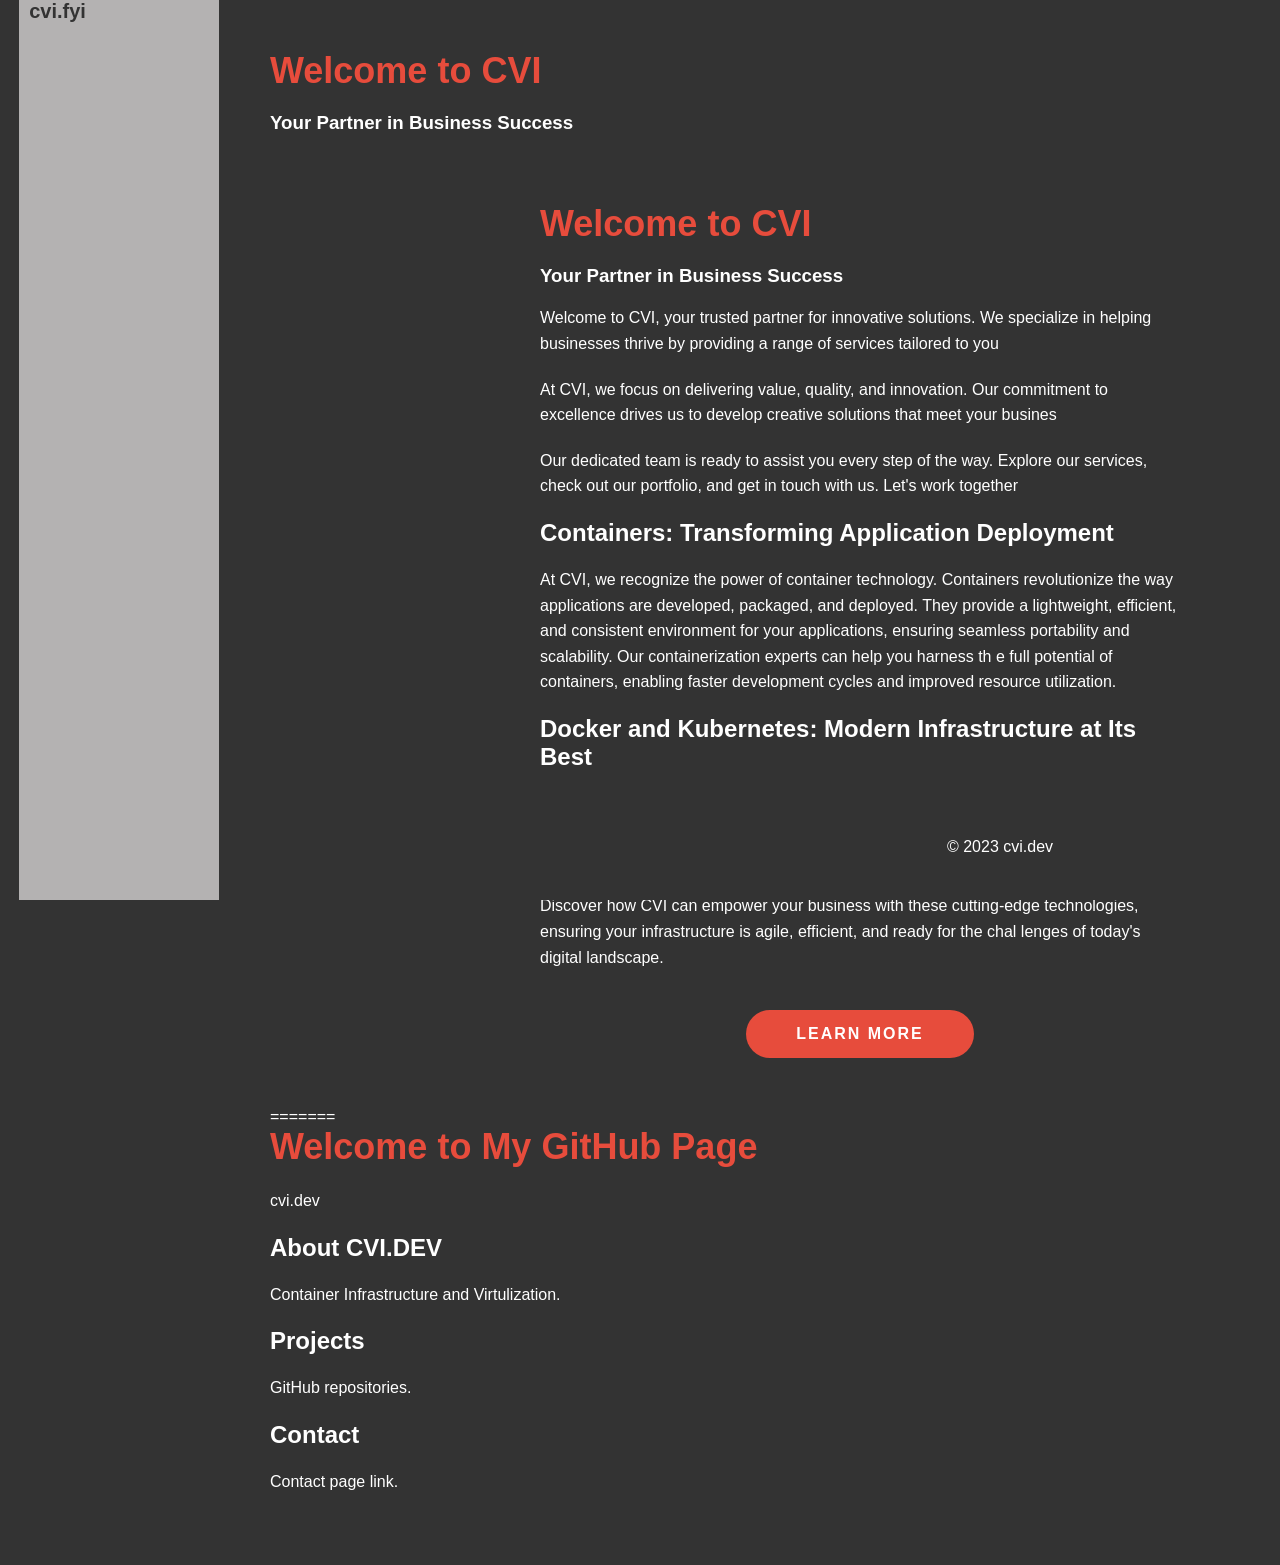
==== index.html @ d3603f5d "mmm" ====
<!DOCTYPE html>                                                                                                                                                              
<html lang="en">                                                                                                                                                             
<head>                                                                                                                                                                       
    <meta charset="UTF-8">                                                                                                                                                   
    <meta name="viewport" content="width=device-width, initial-scale=1.0">                                                                                                   
    <link rel="stylesheet" href="styles.css">                                                                                                                                
    <title>CVI Landing Page</title>                                                                                                                                          
</head>                                                                                                                                                                      
<body>                                                                                                                                                                       
<header class="header">                                                                                                                                                      
    <div class="menu">                                                                                                                                                       
                                                                                                                                  
        <nav>                                                                                                                                                                
<ul>                                                                                                                                                                         
                                                                                                
    <li><a href="index.html" data-tooltip="Contact">cvi.fyi</a></li>                                                                                                         
</ul>                                                                                                                                                                        
        </nav>                                                                                                                                                               
    </div>                                                                                                                                                                   
</header>                                                                                                                                                                    
    <main class="content">                                                                                                                                                   
        <h1>Welcome to CVI</h1>                                                                                                                                              
        <h3>Your Partner in Business Success</h3>                                                                                                                            


<!DOCTYPE html>
<html lang="en">
<head>
    <meta charset="UTF-8">
    <meta name="viewport" content="width=device-width, initial-scale=1.0">
    <link rel="stylesheet" href="styles.css">
    <title>CVI Landing Page</title>
</head>
<body>

</header>
    <main class="content">
        <h1>Welcome to CVI</h1>
        <h3>Your Partner in Business Success</h3>
        <p>Welcome to CVI, your trusted partner for innovative solutions. We specialize in helping businesses thrive by providing a range of services tailored to you</p>
        <p>At CVI, we focus on delivering value, quality, and innovation. Our commitment to excellence drives us to develop creative solutions that meet your busines</p>
        <p>Our dedicated team is ready to assist you every step of the way. Explore our services, check out our portfolio, and get in touch with us. Let's work together</p>


            <h2>Containers: Transforming Application Deployment </h2>

            <p>  At CVI, we recognize the power of container technology. Containers revolutionize the way applications are developed, packaged, and deployed. They provide a 
lightweight, efficient, and consistent environment for your applications, ensuring seamless portability and scalability. Our containerization experts can help you harness th
e full potential of containers, enabling faster development cycles and improved resource utilization.</p>

            <h2>  Docker and Kubernetes: Modern Infrastructure at Its Best  </h2>

            <p>  Dive into the world of Docker and Kubernetes with CVI. Docker simplifies the process of creating, deploying, and managing containers, making it an essential
 tool in modern software development. Complementing Docker, Kubernetes takes container orchestration to the next level, allowing you to effortlessly manage containerized app
lications at scale. Discover how CVI can empower your business with these cutting-edge technologies, ensuring your infrastructure is agile, efficient, and ready for the chal
lenges of today's digital landscape.</p>






          <center>                                                                                                                                                           
        <a href="https://cvi.dev" class="cta-button">Learn More</a>                                                                                                          
           </center>                                                                                                                                                         
    </main>                                                                                                                                                                  
                                                                                                                                                                             
    <footer>                                                                                                                                                                 
        <p>&copy; 2023 CVI Landing Page</p>                                                                                                                                  
        <ul class="footer-links">                                                                                                                                            
            <li><a href="index.html#">Privacy Policy</a></li>                                                                                                                
            <li><a href="index.html#">Terms of Service</a></li>                                                                                                              
        </ul>                                                                                                                                                                
    </footer>                                                                                                                                                                
</body>                                                                                                                                                                      
</html>   
=======
    <header>
        <h1>Welcome to My GitHub Page</h1>
        <p>cvi.dev</p>
    </header>
    <section class="about">
        <h2>About CVI.DEV</h2>
        <p> Container Infrastructure and Virtulization.</p>
    </section>
    <section class="projects">
        <h2>Projects</h2>
        <p>GitHub repositories.</p>
    </section>
    <section class="contact">
        <h2>Contact</h2>
        <p>Contact page link.</p>
    </section>
    <footer>
        <p>&copy; 2023 cvi.dev</p>
    </footer>
</body>
</html>
---- styles.css ----
/* Reset some default styles */                                                                                                                                              
body, h1, h2, p, ul, li {                                                                                                                                                    
    margin: 0;                                                                                                                                                               
    padding: 0;                                                                                                                                                              
}                                                                                                                                                                            
                                                                                                                                                                             
body {                                                                                                                                                                       
    font-family: 'Arial', sans-serif;                                                                                                                                        
    background-color: #333;                                                                                                                                                  
    color: #FFF;                                                                                                                                                             
    display: flex;                                                                                                                                                           
}                                                                                                                                                                            
                                                                                                                                                                             
.menu {                                                                                                                                                                      
    background-color: rgb(180, 178, 178);                                                                                                                                    
    /* Slightly darker gray background for the menu */                                                                                                                       
    padding: 0;                                                                                                                                                              
    text-align: left;                                                                                                                                                        
    width: 200px;                                                                                                                                                            
    height: 100vh;                                                                                                                                                           
    position: fixed;                                                                                                                                                         
    margin-left: 0.2in; /* Adjust the margin to move the menu text to the right */                                                                                           
}                                                                                                                                                                            
                                                                                                                                                                             
.menu .logo {                                                                                                                                                                
    font-size: 20px;                                                                                                                                                         
    font-weight: bold;                                                                                                                                                       
    margin: 20px 0;                                                                                                                                                          
}                                                                                                                                                                            
                                                                                                                                                                             
nav ul {                                                                                                                                                                     
    list-style: none;                                                                                                                                                        
    padding: 20;                                                                                                                                                             
    margin-left: 10px; /* Adjust the margin to move the menu items to the right */                                                                                           
}                                                                                                                                                                            
                                                                                                                                                                             
nav ul li {                                                                                                                                                                  
    margin: 0;                                                                                                                                                               
    padding: 0;                                                                                                                                                              
    display: block;                                                                                                                                                          
    margin-bottom: 10px;                                                                                                                                                     
}                                                                                                                                                                            
                                                                                                                                                                             
nav a {                                                                                                                                                                      
    text-decoration: none;                                                                                                                                                   
    color: #333;                                                                                                                                                             
    font-size: 20px;                                                                                                                                                         
    font-weight: bold;                                                                                                                                                       
    transition: color 0.3s;                                                                                                                                                  
}                                                                                                                                                                            
                                                                                                                                                                             
nav a:hover {                                                                                                                                                                
    color: #E74C3C;                                                                                                                                                          
}                                                                                                                                                                            
                                                                                                                                                                             
.content {                                                                                                                                                                   
    flex: 1;                                                                                                                                                                 
    padding: 50px;                                                                                                                                                           
    margin-left: 220px; /* Adjust the margin to shift the content to the right */                                                                                            
}                                                                                                                                                                            
                                                                                                                                                                             
.content h1 {                                                                                                                                                                
    font-size: 36px;                                                                                                                                                         
    font-weight: bold;                                                                                                                                                       
    margin-bottom: 20px;                                                                                                                                                     
    color: #E74C3C;                                                                                                                                                          
}                                                                                                                                                                            
                                                                                                                                                                             
.content h2 {                                                                                                                                                                
    font-size: 24px;                                                                                                                                                         
    font-weight: bold;                                                                                                                                                       
    margin-bottom: 20px;                                                                                                                                                     
}                                                                                                                                                                            
                                                                                                                                                                             
.content p {                                                                                                                                                                 
    font-size: 16px;                                                                                                                                                         
    line-height: 1.6;                                                                                                                                                        
    margin-bottom: 20px;                                                                                                                                                     
}                                                                                                                                                                            
                                                                                                                                                                             
.cta-button {                                                                                                                                                                
    display: inline-block;                                                                                                                                                   
    background-color: #E74C3C;                                                                                                                                               
    color: #fff;                                                                                                                                                             
    padding: 15px 50px;                                                                                                                                                      
    text-decoration: none;                                                                                                                                                   
    border-radius: 30px;                                                                                                                                                     
    font-weight: bold;                                                                                                                                                       
    text-transform: uppercase;                                                                                                                                               
    letter-spacing: 2px;                                                                                                                                                     
    transition: background-color 0.3s;                                                                                                                                       
    margin-top: 20px;                                                                                                                                                        
}                                                                                                                                                                            
                                                                                                                                                                             
.cta-button:hover {                                                                                                                                                          
    background-color: #C0392B;                                                                                                                                               
}                                                                                                                                                                            
                                                                                                                                                                             
/* ... (previous CSS rules) */                                                                                                                                               
                                                                                                                                                                             
footer {                                                                                                                                                                     
    background-color: #333;                                                                                                                                                  
    color: #FFF;                                                                                                                                                             
    text-align: center;                                                                                                                                                      
    padding: 20px 90px;                                                                                                                                                      
    position: fixed;                                                                                                                                                         
    bottom: 0;                                                                                                                                                               
    width: 100%;                                                                                                                                                             
}                                                                                                                                                                            
                                                                                                                                                                             
.footer-container {                                                                                                                                                          
    display: flex;                                                                                                                                                           
    flex-direction: column;                                                                                                                                                  
    align-items: center;                                                                                                                                                     
}                                                                                                                                                                            
                                                                                                                                                                             
.footer-links {                                                                                                                                                              
    list-style: none;                                                                                                                                                        
    margin: 0;                                                                                                                                                               
    padding: 0;                                                                                                                                                              
}                                                                                                                                                                            
                                                                                                                                                                             
.footer-links li {                                                                                                                                                           
    display: inline;                                                                                                                                                         
    margin-right: 20px;                                                                                                                                                      
}                                                                                                                                                                            
                                                                                                                                                                             
.footer-links a {                                                                                                                                                            
    text-decoration: none;                                                                                                                                                   
    color: #FFF;                                                                                                                                                             
}                                                                                                                                                                            
                                                                                                                                                                             
.footer-links a:hover {                                                                                                                                                      
    color: #e42e1a;                                                                                                                                                          
}
---- styles.css ----
/* Reset some default styles */                                                                                                                                              
body, h1, h2, p, ul, li {                                                                                                                                                    
    margin: 0;                                                                                                                                                               
    padding: 0;                                                                                                                                                              
}                                                                                                                                                                            
                                                                                                                                                                             
body {                                                                                                                                                                       
    font-family: 'Arial', sans-serif;                                                                                                                                        
    background-color: #333;                                                                                                                                                  
    color: #FFF;                                                                                                                                                             
    display: flex;                                                                                                                                                           
}                                                                                                                                                                            
                                                                                                                                                                             
.menu {                                                                                                                                                                      
    background-color: rgb(180, 178, 178);                                                                                                                                    
    /* Slightly darker gray background for the menu */                                                                                                                       
    padding: 0;                                                                                                                                                              
    text-align: left;                                                                                                                                                        
    width: 200px;                                                                                                                                                            
    height: 100vh;                                                                                                                                                           
    position: fixed;                                                                                                                                                         
    margin-left: 0.2in; /* Adjust the margin to move the menu text to the right */                                                                                           
}                                                                                                                                                                            
                                                                                                                                                                             
.menu .logo {                                                                                                                                                                
    font-size: 20px;                                                                                                                                                         
    font-weight: bold;                                                                                                                                                       
    margin: 20px 0;                                                                                                                                                          
}                                                                                                                                                                            
                                                                                                                                                                             
nav ul {                                                                                                                                                                     
    list-style: none;                                                                                                                                                        
    padding: 20;                                                                                                                                                             
    margin-left: 10px; /* Adjust the margin to move the menu items to the right */                                                                                           
}                                                                                                                                                                            
                                                                                                                                                                             
nav ul li {                                                                                                                                                                  
    margin: 0;                                                                                                                                                               
    padding: 0;                                                                                                                                                              
    display: block;                                                                                                                                                          
    margin-bottom: 10px;                                                                                                                                                     
}                                                                                                                                                                            
                                                                                                                                                                             
nav a {                                                                                                                                                                      
    text-decoration: none;                                                                                                                                                   
    color: #333;                                                                                                                                                             
    font-size: 20px;                                                                                                                                                         
    font-weight: bold;                                                                                                                                                       
    transition: color 0.3s;                                                                                                                                                  
}                                                                                                                                                                            
                                                                                                                                                                             
nav a:hover {                                                                                                                                                                
    color: #E74C3C;                                                                                                                                                          
}                                                                                                                                                                            
                                                                                                                                                                             
.content {                                                                                                                                                                   
    flex: 1;                                                                                                                                                                 
    padding: 50px;                                                                                                                                                           
    margin-left: 220px; /* Adjust the margin to shift the content to the right */                                                                                            
}                                                                                                                                                                            
                                                                                                                                                                             
.content h1 {                                                                                                                                                                
    font-size: 36px;                                                                                                                                                         
    font-weight: bold;                                                                                                                                                       
    margin-bottom: 20px;                                                                                                                                                     
    color: #E74C3C;                                                                                                                                                          
}                                                                                                                                                                            
                                                                                                                                                                             
.content h2 {                                                                                                                                                                
    font-size: 24px;                                                                                                                                                         
    font-weight: bold;                                                                                                                                                       
    margin-bottom: 20px;                                                                                                                                                     
}                                                                                                                                                                            
                                                                                                                                                                             
.content p {                                                                                                                                                                 
    font-size: 16px;                                                                                                                                                         
    line-height: 1.6;                                                                                                                                                        
    margin-bottom: 20px;                                                                                                                                                     
}                                                                                                                                                                            
                                                                                                                                                                             
.cta-button {                                                                                                                                                                
    display: inline-block;                                                                                                                                                   
    background-color: #E74C3C;                                                                                                                                               
    color: #fff;                                                                                                                                                             
    padding: 15px 50px;                                                                                                                                                      
    text-decoration: none;                                                                                                                                                   
    border-radius: 30px;                                                                                                                                                     
    font-weight: bold;                                                                                                                                                       
    text-transform: uppercase;                                                                                                                                               
    letter-spacing: 2px;                                                                                                                                                     
    transition: background-color 0.3s;                                                                                                                                       
    margin-top: 20px;                                                                                                                                                        
}                                                                                                                                                                            
                                                                                                                                                                             
.cta-button:hover {                                                                                                                                                          
    background-color: #C0392B;                                                                                                                                               
}                                                                                                                                                                            
                                                                                                                                                                             
/* ... (previous CSS rules) */                                                                                                                                               
                                                                                                                                                                             
footer {                                                                                                                                                                     
    background-color: #333;                                                                                                                                                  
    color: #FFF;                                                                                                                                                             
    text-align: center;                                                                                                                                                      
    padding: 20px 90px;                                                                                                                                                      
    position: fixed;                                                                                                                                                         
    bottom: 0;                                                                                                                                                               
    width: 100%;                                                                                                                                                             
}                                                                                                                                                                            
                                                                                                                                                                             
.footer-container {                                                                                                                                                          
    display: flex;                                                                                                                                                           
    flex-direction: column;                                                                                                                                                  
    align-items: center;                                                                                                                                                     
}                                                                                                                                                                            
                                                                                                                                                                             
.footer-links {                                                                                                                                                              
    list-style: none;                                                                                                                                                        
    margin: 0;                                                                                                                                                               
    padding: 0;                                                                                                                                                              
}                                                                                                                                                                            
                                                                                                                                                                             
.footer-links li {                                                                                                                                                           
    display: inline;                                                                                                                                                         
    margin-right: 20px;                                                                                                                                                      
}                                                                                                                                                                            
                                                                                                                                                                             
.footer-links a {                                                                                                                                                            
    text-decoration: none;                                                                                                                                                   
    color: #FFF;                                                                                                                                                             
}                                                                                                                                                                            
                                                                                                                                                                             
.footer-links a:hover {                                                                                                                                                      
    color: #e42e1a;                                                                                                                                                          
}
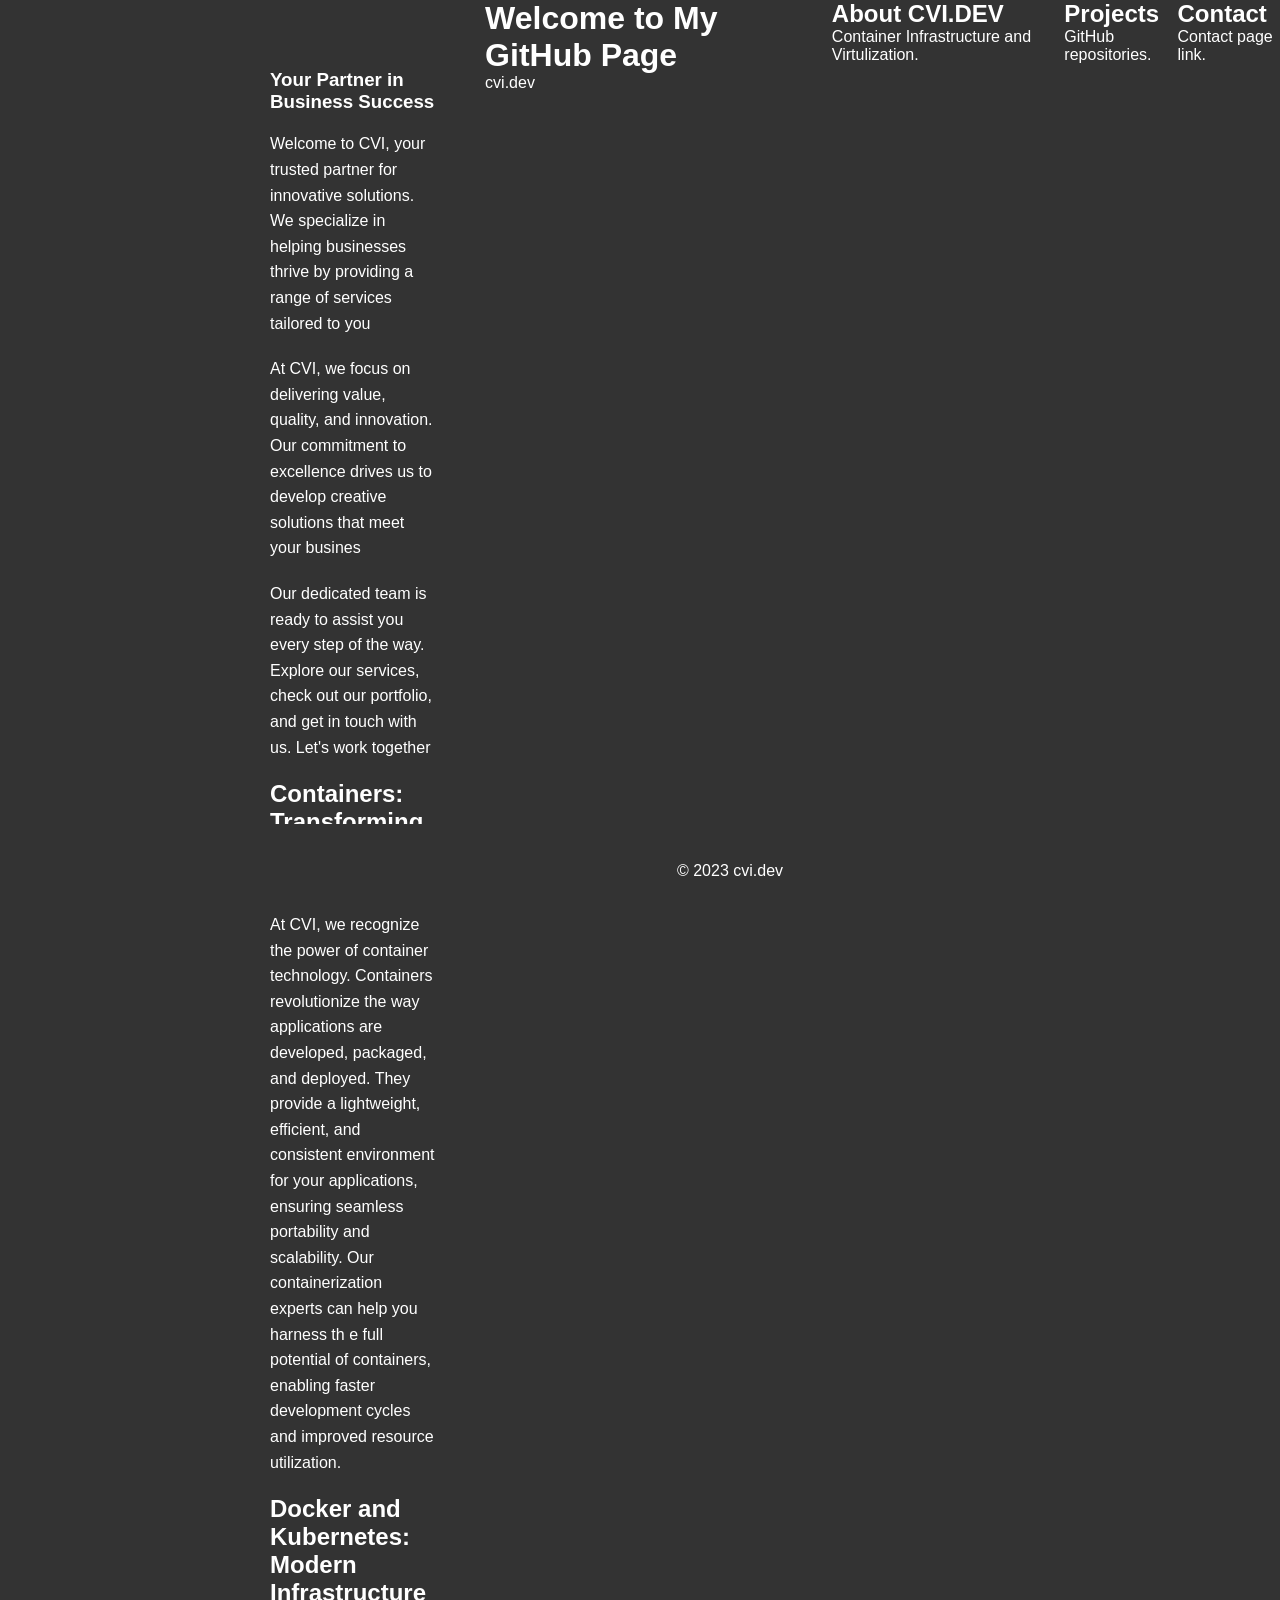
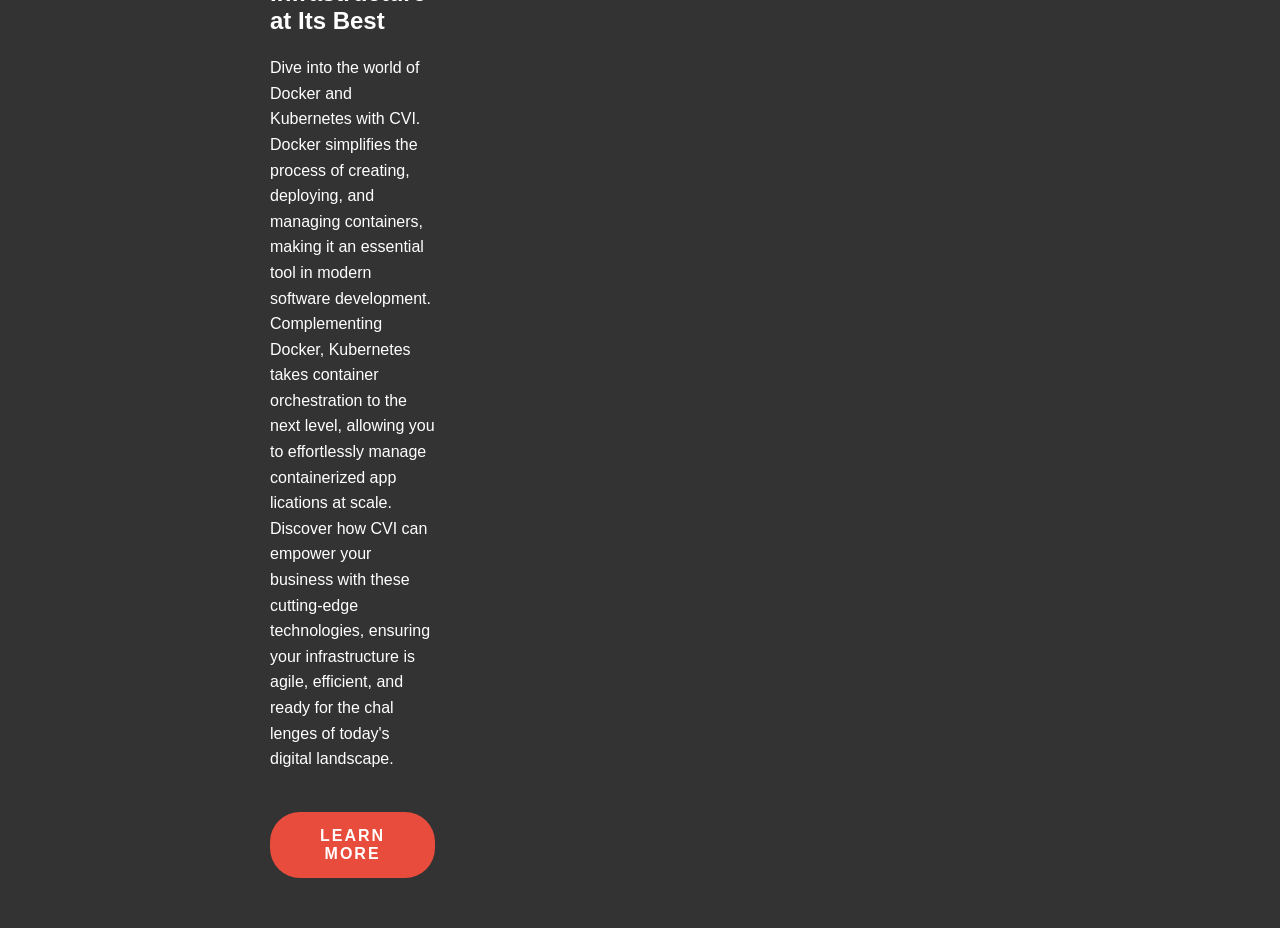
==== commit 98780007: "mmm" ====
--- a/index.html
+++ b/index.html
@@ -7,20 +7,8 @@
     <title>CVI Landing Page</title>                                                                                                                                          
 </head>                                                                                                                                                                      
 <body>                                                                                                                                                                       
-<header class="header">                                                                                                                                                      
-    <div class="menu">                                                                                                                                                       
-                                                                                                                                  
-        <nav>                                                                                                                                                                
-<ul>                                                                                                                                                                         
-                                                                                                
-    <li><a href="index.html" data-tooltip="Contact">cvi.fyi</a></li>                                                                                                         
-</ul>                                                                                                                                                                        
-        </nav>                                                                                                                                                               
-    </div>                                                                                                                                                                   
-</header>                                                                                                                                                                    
-    <main class="content">                                                                                                                                                   
-        <h1>Welcome to CVI</h1>                                                                                                                                              
-        <h3>Your Partner in Business Success</h3>                                                                                                                            
+                                                                                                                                                                  
+                                                                                                                           
 
 
 <!DOCTYPE html>
@@ -35,7 +23,7 @@
 
 </header>
     <main class="content">
-        <h1>Welcome to CVI</h1>
+        
         <h3>Your Partner in Business Success</h3>
         <p>Welcome to CVI, your trusted partner for innovative solutions. We specialize in helping businesses thrive by providing a range of services tailored to you</p>
         <p>At CVI, we focus on delivering value, quality, and innovation. Our commitment to excellence drives us to develop creative solutions that meet your busines</p>
@@ -74,7 +62,7 @@
     </footer>                                                                                                                                                                
 </body>                                                                                                                                                                      
 </html>   
-=======
+
     <header>
         <h1>Welcome to My GitHub Page</h1>
         <p>cvi.dev</p>
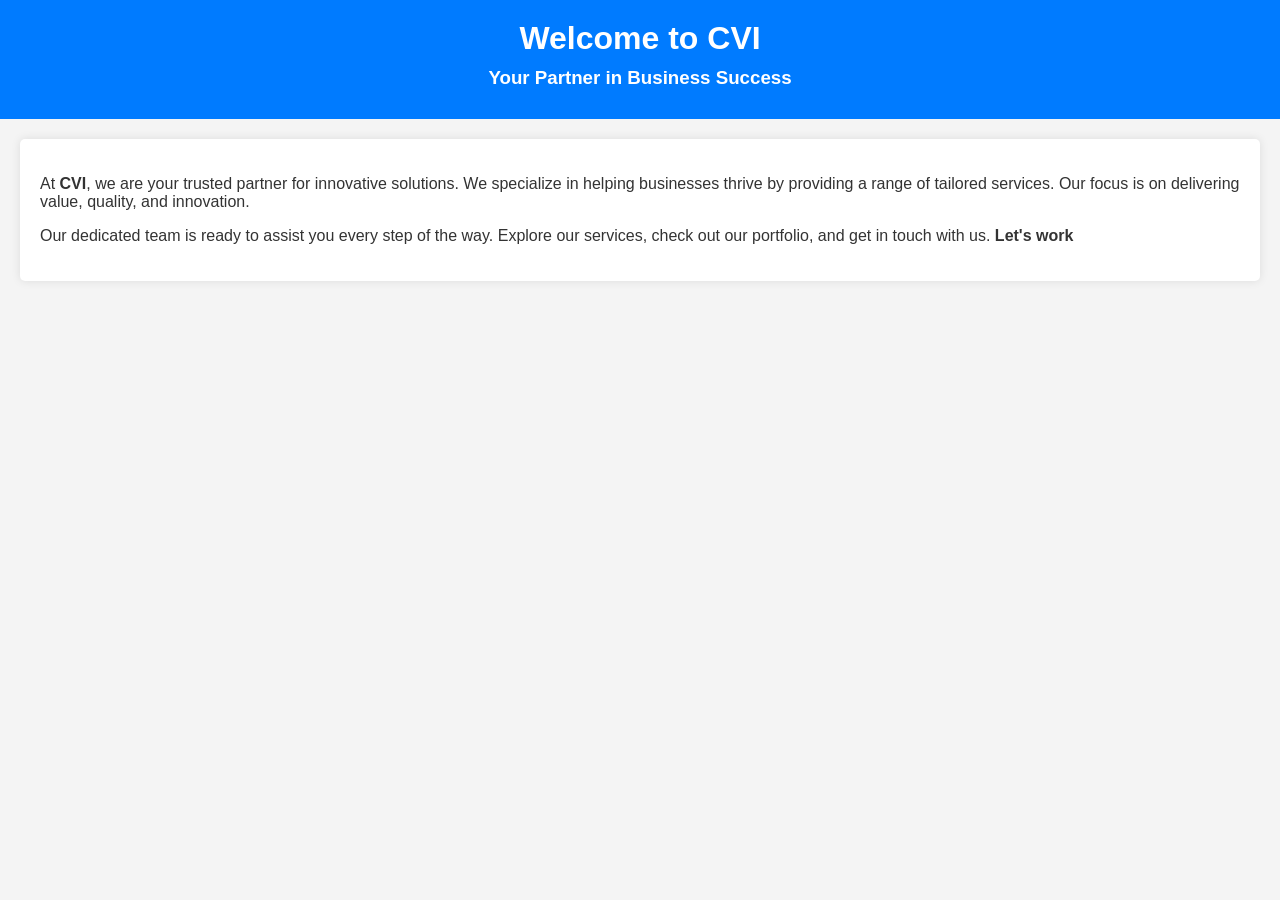
==== commit 256a30b7: "mmm" ====
--- a/index.html
+++ b/index.html
@@ -1,87 +1,64 @@
-<!DOCTYPE html>                                                                                                                                                              
-<html lang="en">                                                                                                                                                             
-<head>                                                                                                                                                                       
-    <meta charset="UTF-8">                                                                                                                                                   
-    <meta name="viewport" content="width=device-width, initial-scale=1.0">                                                                                                   
-    <link rel="stylesheet" href="styles.css">                                                                                                                                
-    <title>CVI Landing Page</title>                                                                                                                                          
-</head>                                                                                                                                                                      
-<body>                                                                                                                                                                       
-                                                                                                                                                                  
-                                                                                                                           
-
-
 <!DOCTYPE html>
 <html lang="en">
 <head>
     <meta charset="UTF-8">
     <meta name="viewport" content="width=device-width, initial-scale=1.0">
-    <link rel="stylesheet" href="styles.css">
-    <title>CVI Landing Page</title>
+    <title>Welcome to CVI</title>
+    <style>
+        body {
+            font-family: Arial, sans-serif;
+            margin: 0;
+            padding: 0;
+            background-color: #f4f4f4;
+            color: #333;
+        }
+        header {
+            background-color: #007BFF;
+            color: white;
+            padding: 20px;
+            text-align: center;
+        }
+        section {
+            padding: 20px;
+            margin: 20px;
+            background: white;
+            border-radius: 5px;
+            box-shadow: 0 0 10px rgba(0,0,0,0.1);
+        }
+        h1, h2, h3 {
+            margin: 0 0 10px;
+        }
+        footer {
+            text-align: center;
+            padding: 10px;
+            background-color: #007BFF;
+            color: white;
+            position: relative;
+            bottom: 0;
+            width: 100%;
+        }
+        a {
+            color: #007BFF;
+            text-decoration: none;
+        }
+        a:hover {
+            text-decoration: underline;
+        }
+        @media (max-width: 600px) {
+            section {
+                margin: 10px;
+                padding: 15px;
+            }
+        }
+    </style>
 </head>
 <body>
 
+<header>
+    <h1>Welcome to CVI</h1>
+    <h3>Your Partner in Business Success</h3>
 </header>
-    <main class="content">
-        
-        <h3>Your Partner in Business Success</h3>
-        <p>Welcome to CVI, your trusted partner for innovative solutions. We specialize in helping businesses thrive by providing a range of services tailored to you</p>
-        <p>At CVI, we focus on delivering value, quality, and innovation. Our commitment to excellence drives us to develop creative solutions that meet your busines</p>
-        <p>Our dedicated team is ready to assist you every step of the way. Explore our services, check out our portfolio, and get in touch with us. Let's work together</p>
 
-
-            <h2>Containers: Transforming Application Deployment </h2>
-
-            <p>  At CVI, we recognize the power of container technology. Containers revolutionize the way applications are developed, packaged, and deployed. They provide a 
-lightweight, efficient, and consistent environment for your applications, ensuring seamless portability and scalability. Our containerization experts can help you harness th
-e full potential of containers, enabling faster development cycles and improved resource utilization.</p>
-
-            <h2>  Docker and Kubernetes: Modern Infrastructure at Its Best  </h2>
-
-            <p>  Dive into the world of Docker and Kubernetes with CVI. Docker simplifies the process of creating, deploying, and managing containers, making it an essential
- tool in modern software development. Complementing Docker, Kubernetes takes container orchestration to the next level, allowing you to effortlessly manage containerized app
-lications at scale. Discover how CVI can empower your business with these cutting-edge technologies, ensuring your infrastructure is agile, efficient, and ready for the chal
-lenges of today's digital landscape.</p>
-
-
-
-
-
-
-          <center>                                                                                                                                                           
-        <a href="https://cvi.dev" class="cta-button">Learn More</a>                                                                                                          
-           </center>                                                                                                                                                         
-    </main>                                                                                                                                                                  
-                                                                                                                                                                             
-    <footer>                                                                                                                                                                 
-        <p>&copy; 2023 CVI Landing Page</p>                                                                                                                                  
-        <ul class="footer-links">                                                                                                                                            
-            <li><a href="index.html#">Privacy Policy</a></li>                                                                                                                
-            <li><a href="index.html#">Terms of Service</a></li>                                                                                                              
-        </ul>                                                                                                                                                                
-    </footer>                                                                                                                                                                
-</body>                                                                                                                                                                      
-</html>   
-
-    <header>
-        <h1>Welcome to My GitHub Page</h1>
-        <p>cvi.dev</p>
-    </header>
-    <section class="about">
-        <h2>About CVI.DEV</h2>
-        <p> Container Infrastructure and Virtulization.</p>
-    </section>
-    <section class="projects">
-        <h2>Projects</h2>
-        <p>GitHub repositories.</p>
-    </section>
-    <section class="contact">
-        <h2>Contact</h2>
-        <p>Contact page link.</p>
-    </section>
-    <footer>
-        <p>&copy; 2023 cvi.dev</p>
-    </footer>
-</body>
-</html>
-
+<section>
+    <p>At <strong>CVI</strong>, we are your trusted partner for innovative solutions. We specialize in helping businesses thrive by providing a range of tailored services. Our focus is on delivering value, quality, and innovation.</p>
+    <p>Our dedicated team is ready to assist you every step of the way. Explore our services, check out our portfolio, and get in touch with us. <strong>Let's work
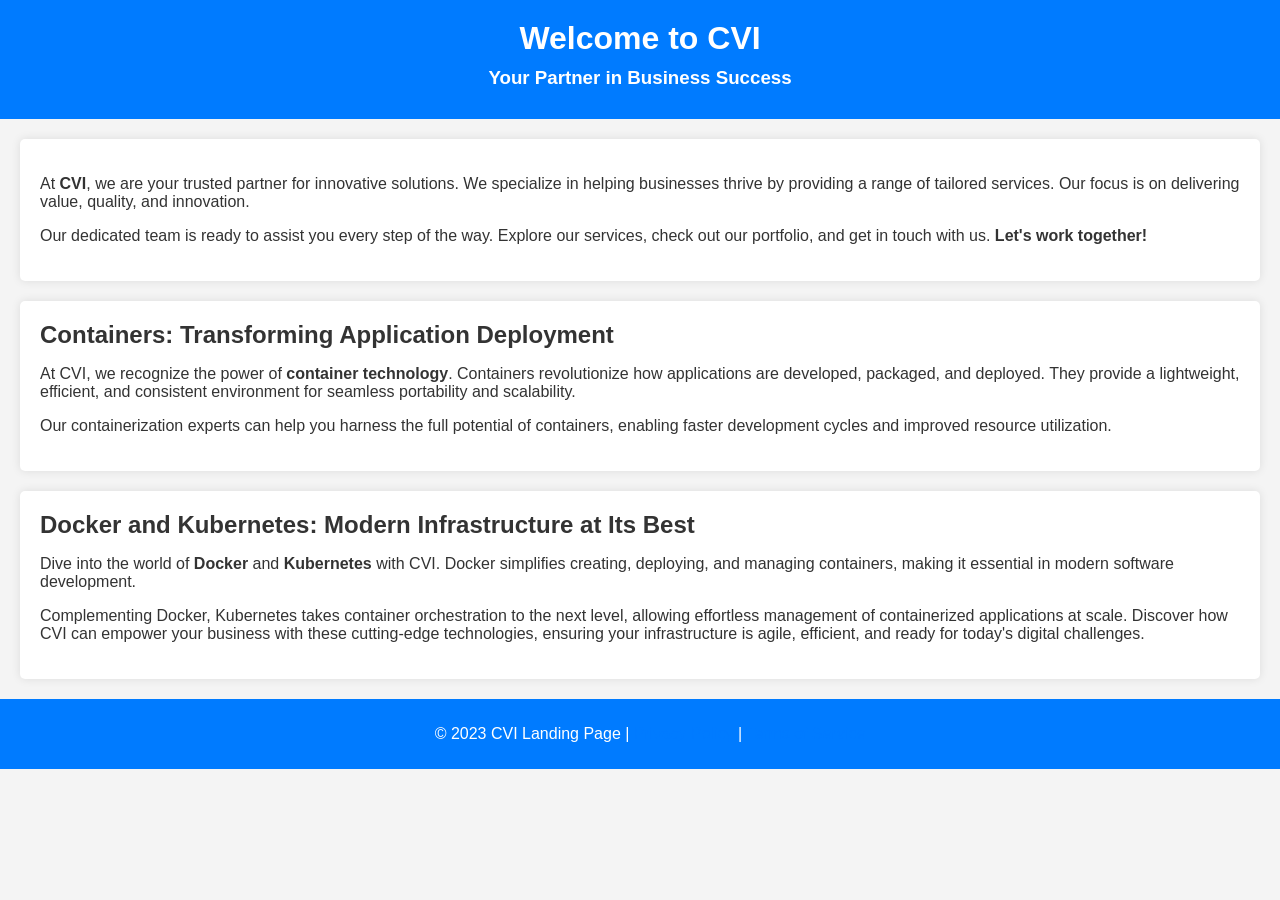
==== commit b2506524: "mmm" ====
--- a/index.html
+++ b/index.html
@@ -61,4 +61,24 @@
 
 <section>
     <p>At <strong>CVI</strong>, we are your trusted partner for innovative solutions. We specialize in helping businesses thrive by providing a range of tailored services. Our focus is on delivering value, quality, and innovation.</p>
-    <p>Our dedicated team is ready to assist you every step of the way. Explore our services, check out our portfolio, and get in touch with us. <strong>Let's work+    <p>Our dedicated team is ready to assist you every step of the way. Explore our services, check out our portfolio, and get in touch with us. <strong>Let's work together!</strong></p>
+</section>
+
+<section>
+    <h2>Containers: Transforming Application Deployment</h2>
+    <p>At CVI, we recognize the power of <strong>container technology</strong>. Containers revolutionize how applications are developed, packaged, and deployed. They provide a lightweight, efficient, and consistent environment for seamless portability and scalability.</p>
+    <p>Our containerization experts can help you harness the full potential of containers, enabling faster development cycles and improved resource utilization.</p>
+</section>
+
+<section>
+    <h2>Docker and Kubernetes: Modern Infrastructure at Its Best</h2>
+    <p>Dive into the world of <strong>Docker</strong> and <strong>Kubernetes</strong> with CVI. Docker simplifies creating, deploying, and managing containers, making it essential in modern software development.</p>
+    <p>Complementing Docker, Kubernetes takes container orchestration to the next level, allowing effortless management of containerized applications at scale. Discover how CVI can empower your business with these cutting-edge technologies, ensuring your infrastructure is agile, efficient, and ready for today's digital challenges.</p>
+</section>
+
+<footer>
+    <p>© 2023 CVI Landing Page | <a href="#">Privacy Policy</a> | <a href="#">Terms of Service</a></p>
+</footer>
+
+</body>
+</html>
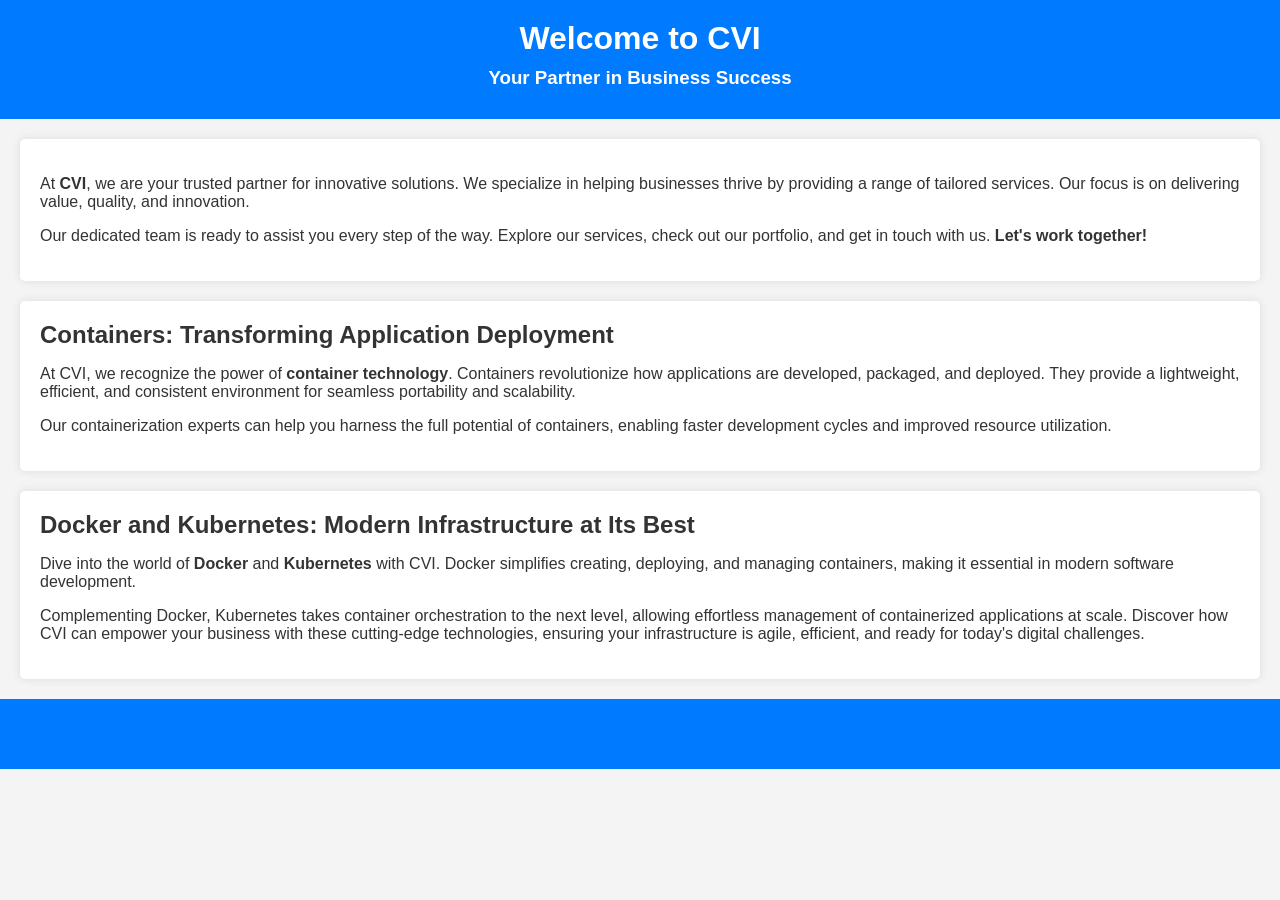
==== commit f9787922: "mmm" ====
--- a/index.html
+++ b/index.html
@@ -77,7 +77,7 @@
 </section>
 
 <footer>
-    <p>© 2023 CVI Landing Page | <a href="#">Privacy Policy</a> | <a href="#">Terms of Service</a></p>
+    <p><a> © 2023 CVI Landing Page | Privacy Policy</a></p>
 </footer>
 
 </body>
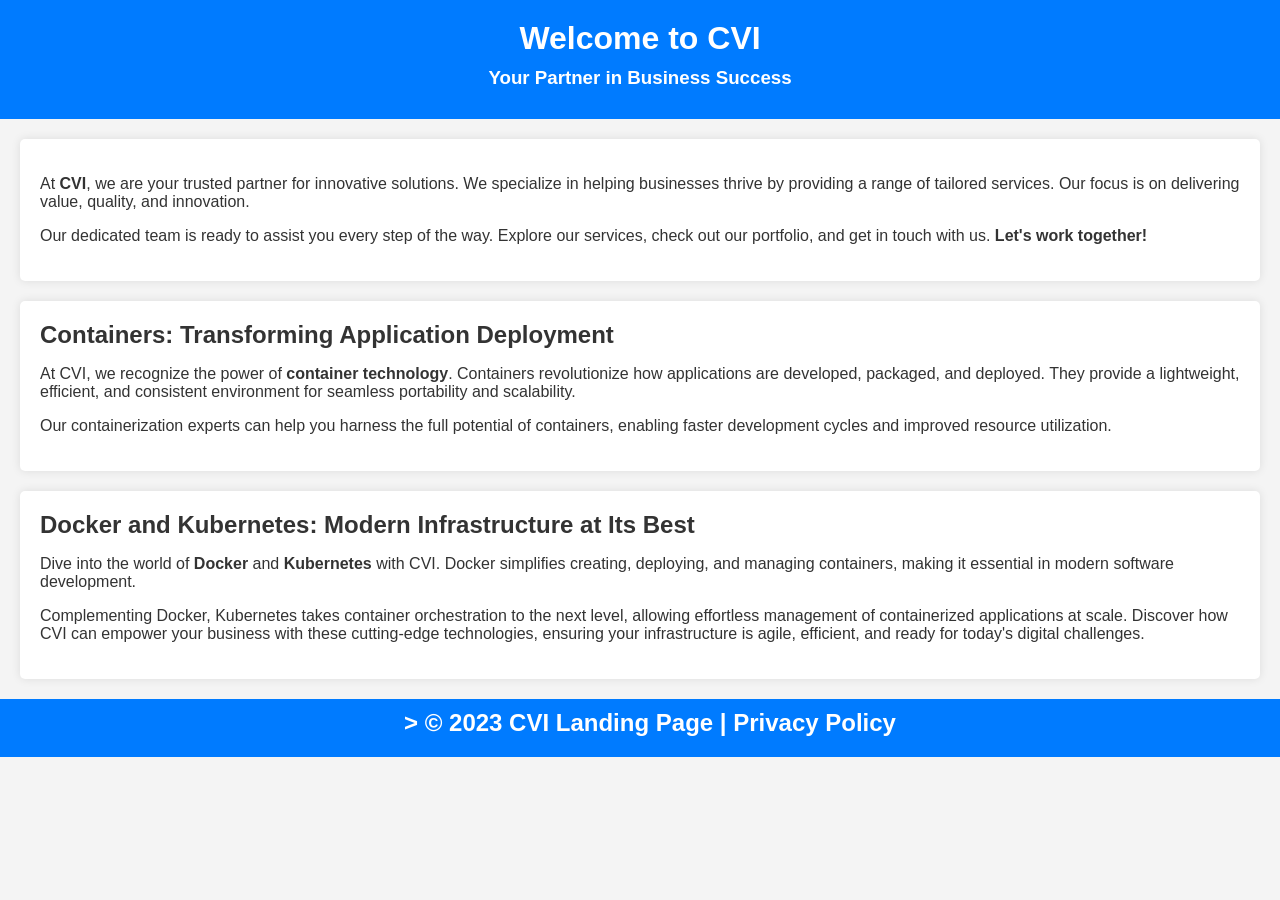
==== commit ecd4d6fc: "update1" ====
--- a/index.html
+++ b/index.html
@@ -32,7 +32,7 @@
             text-align: center;
             padding: 10px;
             background-color: #007BFF;
-            color: white;
+            color: rgb(255, 255, 255);
             position: relative;
             bottom: 0;
             width: 100%;
@@ -77,7 +77,7 @@
 </section>
 
 <footer>
-    <p><a> © 2023 CVI Landing Page | Privacy Policy</a></p>
+    <h2>> © 2023 CVI Landing Page | Privacy Policy </h2
 </footer>
 
 </body>
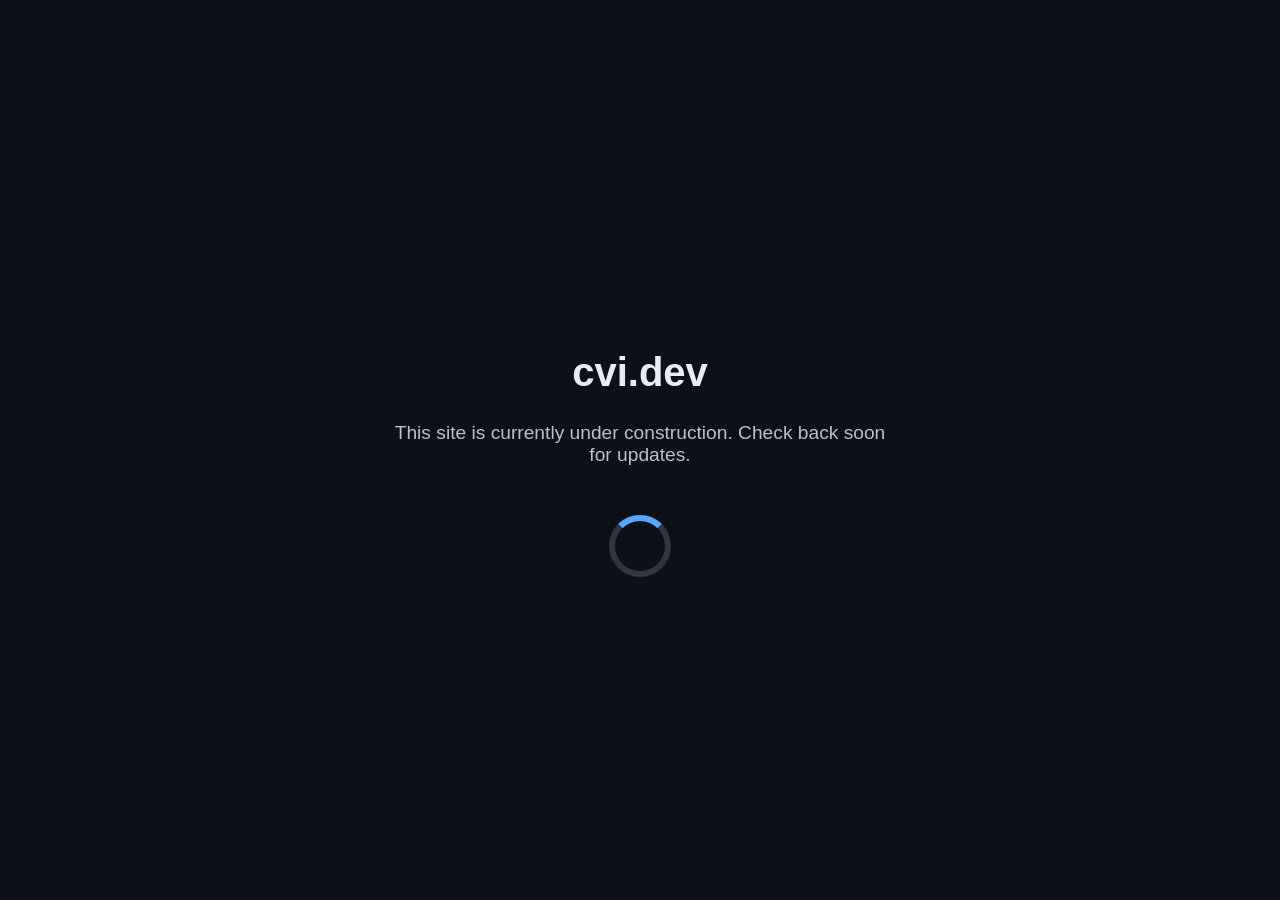
==== commit 79790800: "Create index.html" ====
--- a/index.html
+++ b/index.html
@@ -1,84 +1,48 @@
 <!DOCTYPE html>
 <html lang="en">
 <head>
-    <meta charset="UTF-8">
-    <meta name="viewport" content="width=device-width, initial-scale=1.0">
-    <title>Welcome to CVI</title>
-    <style>
-        body {
-            font-family: Arial, sans-serif;
-            margin: 0;
-            padding: 0;
-            background-color: #f4f4f4;
-            color: #333;
-        }
-        header {
-            background-color: #007BFF;
-            color: white;
-            padding: 20px;
-            text-align: center;
-        }
-        section {
-            padding: 20px;
-            margin: 20px;
-            background: white;
-            border-radius: 5px;
-            box-shadow: 0 0 10px rgba(0,0,0,0.1);
-        }
-        h1, h2, h3 {
-            margin: 0 0 10px;
-        }
-        footer {
-            text-align: center;
-            padding: 10px;
-            background-color: #007BFF;
-            color: rgb(255, 255, 255);
-            position: relative;
-            bottom: 0;
-            width: 100%;
-        }
-        a {
-            color: #007BFF;
-            text-decoration: none;
-        }
-        a:hover {
-            text-decoration: underline;
-        }
-        @media (max-width: 600px) {
-            section {
-                margin: 10px;
-                padding: 15px;
-            }
-        }
-    </style>
+  <meta charset="UTF-8">
+  <meta name="viewport" content="width=device-width, initial-scale=1.0">
+  <title>cvi.dev — Under Construction</title>
+  <style>
+    body {
+      background: #0d1117;
+      color: #e6edf3;
+      font-family: Arial, sans-serif;
+      display: flex;
+      flex-direction: column;
+      justify-content: center;
+      align-items: center;
+      height: 100vh;
+      margin: 0;
+      text-align: center;
+    }
+    h1 {
+      font-size: 2.5rem;
+      margin-bottom: 0.5rem;
+    }
+    p {
+      font-size: 1.2rem;
+      max-width: 500px;
+      opacity: 0.8;
+    }
+    .spinner {
+      margin-top: 30px;
+      width: 50px;
+      height: 50px;
+      border: 6px solid #30363d;
+      border-top-color: #58a6ff;
+      border-radius: 50%;
+      animation: spin 1s linear infinite;
+    }
+    @keyframes spin {
+      to { transform: rotate(360deg); }
+    }
+  </style>
 </head>
 <body>
-
-<header>
-    <h1>Welcome to CVI</h1>
-    <h3>Your Partner in Business Success</h3>
-</header>
-
-<section>
-    <p>At <strong>CVI</strong>, we are your trusted partner for innovative solutions. We specialize in helping businesses thrive by providing a range of tailored services. Our focus is on delivering value, quality, and innovation.</p>
-    <p>Our dedicated team is ready to assist you every step of the way. Explore our services, check out our portfolio, and get in touch with us. <strong>Let's work together!</strong></p>
-</section>
-
-<section>
-    <h2>Containers: Transforming Application Deployment</h2>
-    <p>At CVI, we recognize the power of <strong>container technology</strong>. Containers revolutionize how applications are developed, packaged, and deployed. They provide a lightweight, efficient, and consistent environment for seamless portability and scalability.</p>
-    <p>Our containerization experts can help you harness the full potential of containers, enabling faster development cycles and improved resource utilization.</p>
-</section>
-
-<section>
-    <h2>Docker and Kubernetes: Modern Infrastructure at Its Best</h2>
-    <p>Dive into the world of <strong>Docker</strong> and <strong>Kubernetes</strong> with CVI. Docker simplifies creating, deploying, and managing containers, making it essential in modern software development.</p>
-    <p>Complementing Docker, Kubernetes takes container orchestration to the next level, allowing effortless management of containerized applications at scale. Discover how CVI can empower your business with these cutting-edge technologies, ensuring your infrastructure is agile, efficient, and ready for today's digital challenges.</p>
-</section>
-
-<footer>
-    <h2>> © 2023 CVI Landing Page | Privacy Policy </h2
-</footer>
-
+  <h1>cvi.dev</h1>
+  <p>This site is currently under construction. Check back soon for updates.</p>
+  <div class="spinner"></div>
 </body>
-</html>+</html>
